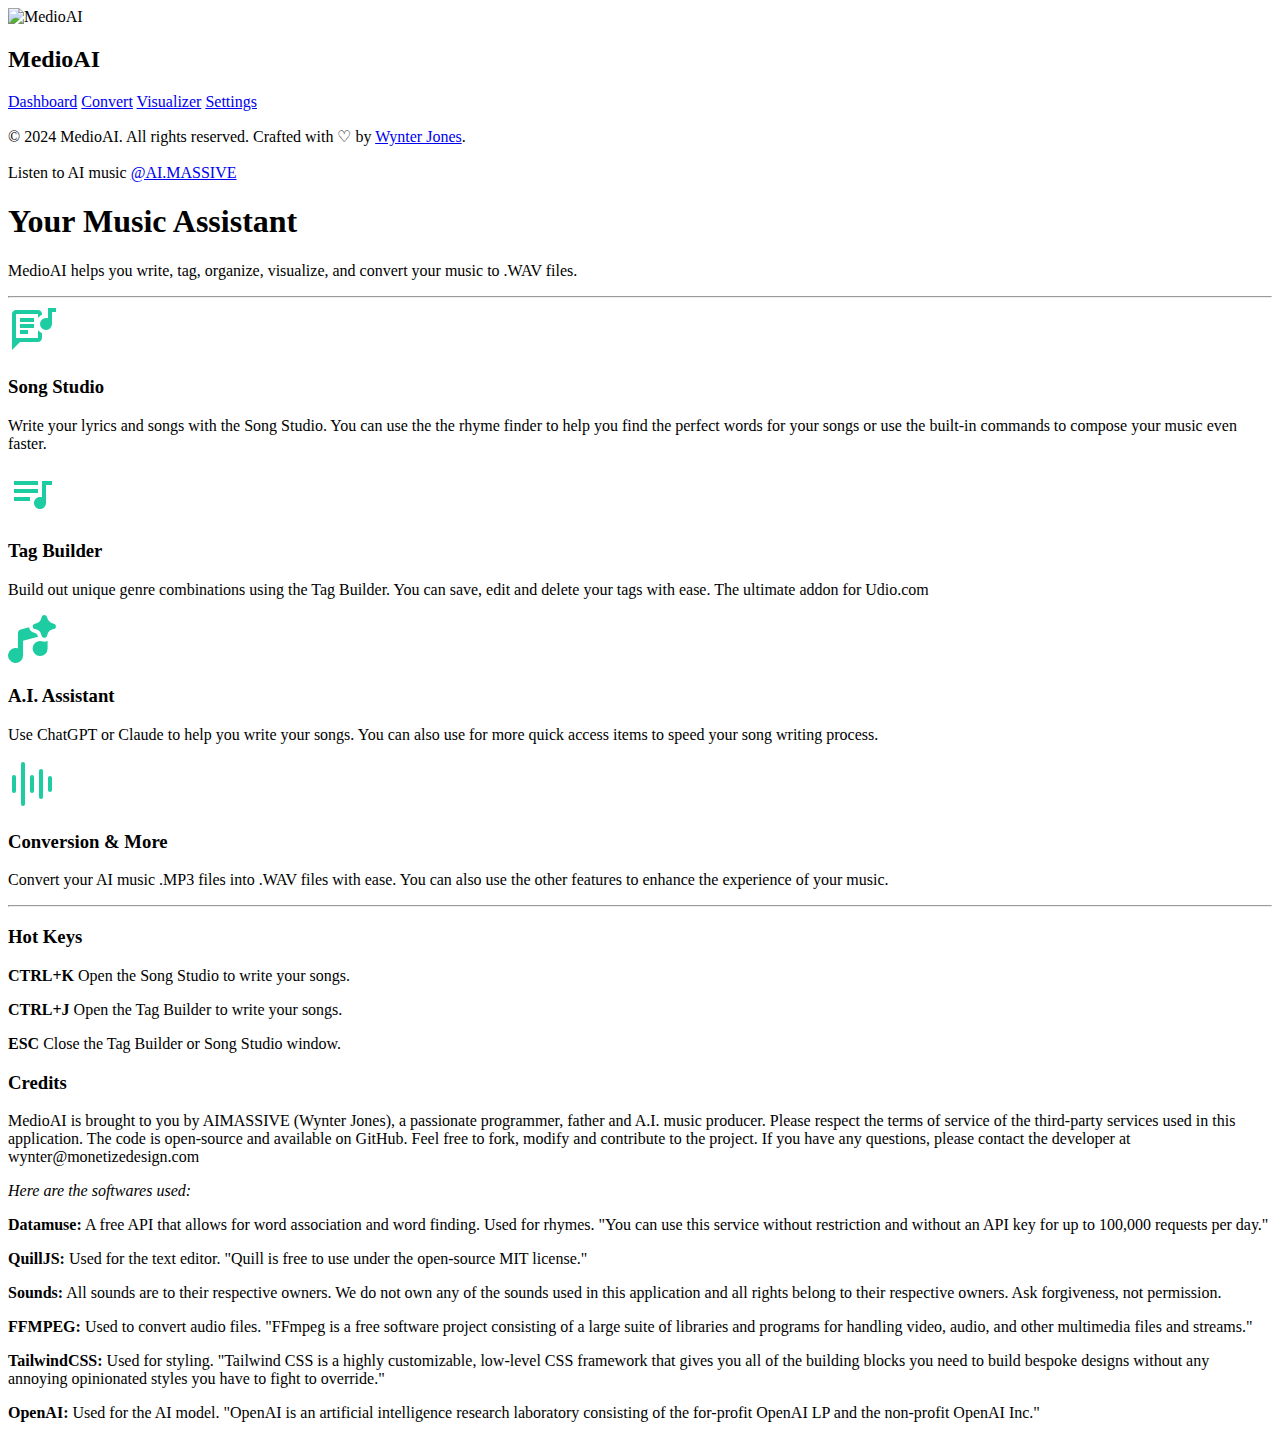
==== app/index.html @ 15768286 "Refactor UI code for MedioAI integration" ====
<!-- 
  © MedioAI.com - Wynter Jones (@AI.MASSIVE)
 
  This program is free software: you can redistribute it and/or modify
  it under the terms of the GNU General Public License as published by
  the Free Software Foundation, either version 3 of the License, or
  (at your option) any later version.
-->

<!DOCTYPE html>
<html lang="en">
  <head>
    <meta charset="UTF-8" />
    <meta name="viewport" content="width=device-width, initial-scale=1.0" />
    <title>MedioAI: Your Music Assistant</title>
    <link rel="stylesheet" href="/app/css/style.css" />
  </head>
  <body class="flex text-white">
    <div id="sidebar" class="w-1/6 h-screen relative">
      <div id="logo">
        <img src="/app/images/icon.png" alt="MedioAI" />
        <h2>Medio<strong>AI</strong></h2>
      </div>
      <div id="nav">
        <a class="active" href="/app/index.html">Dashboard</a>
        <a href="/app/convert.html">Convert</a>
        <a href="/app/visualizer.html">Visualizer</a>
        <a href="/app/settings.html">Settings</a>
      </div>
      <div id="copyright">
        <p>
          &copy; 2024 MedioAI. All rights reserved. Crafted with ♡ by
          <a href="https://medioai.com" class="link" target="_blank">Wynter Jones</a>. <br /><br />
          Listen to AI music
          <a href="http://www.youtube.com/@AI.MASSIVE" class="link" target="_blank"> @AI.MASSIVE </a>
        </p>
      </div>
    </div>
    <div id="app" class="w-5/6 h-screen p-12 overflow-x-hidden">
      <h1 class="text-3xl font-bold mb-1">Your Music Assistant</h1>
      <p class="text-lg font-light text-gray-500">
        MedioAI helps you write, tag, organize, visualize, and convert your music to .WAV files.
      </p>

      <hr class="my-8 border-gray-600" />

      <div class="grid grid-cols-4 gap-4">
        <div>
          <svg
            style="color: #1dcca0"
            xmlns="http://www.w3.org/2000/svg"
            width="3em"
            height="3em"
            viewBox="0 0 24 24"
          >
            <path
              fill="currentColor"
              d="M4 16V4zm-2 6V4q0-.825.588-1.412T4 2h11q.825 0 1.413.588T17 4v.425q-.6.275-1.1.675T15 6V4H4v12h11v-4q.4.5.9.9t1.1.675V16q0 .825-.587 1.413T15 18H6zm4-8h4v-2H6zm13-2q-1.25 0-2.125-.875T16 9t.875-2.125T19 6q.275 0 .525.05t.475.125V1h4v2h-2v6q0 1.25-.875 2.125T19 12M6 11h7V9H6zm0-3h7V6H6z"
            />
          </svg>
          <h3 class="text-3xl font-bold mt-3 mb-2">Song Studio</h3>
          <p class="text-gray-500">
            Write your lyrics and songs with the Song Studio. You can use the the rhyme finder to help you
            find the perfect words for your songs or use the built-in commands to compose your music even
            faster.
          </p>
        </div>
        <div>
          <svg
            style="color: #1dcca0"
            xmlns="http://www.w3.org/2000/svg"
            width="3em"
            height="3em"
            viewBox="0 0 24 24"
          >
            <circle cx="16" cy="17" r="1" fill="currentColor" opacity="0.3" />
            <path
              fill="currentColor"
              d="M3 10h12v2H3zm0 4h8v2H3zm0-8h12v2H3zm14 8.18c-.31-.11-.65-.18-1-.18c-1.66 0-3 1.34-3 3s1.34 3 3 3s3-1.34 3-3V8h3V6h-5z"
            />
          </svg>
          <h3 class="text-3xl font-bold mt-3 mb-2">Tag Builder</h3>
          <p class="text-gray-500">
            Build out unique genre combinations using the Tag Builder. You can save, edit and delete your tags
            with ease. The ultimate addon for Udio.com
          </p>
        </div>
        <div>
          <svg
            style="color: #1dcca0"
            xmlns="http://www.w3.org/2000/svg"
            width="3em"
            height="3em"
            viewBox="0 0 14 14"
          >
            <path
              fill="currentColor"
              fill-rule="evenodd"
              d="M9.812.633c.183-.836 1.374-.841 1.565-.006l.009.04l.018.077c.22.935.976 1.649 1.923 1.814c.872.151.872 1.404 0 1.556A2.398 2.398 0 0 0 11.4 5.943l-.023.102c-.19.835-1.382.83-1.565-.007l-.02-.088a2.383 2.383 0 0 0-1.918-1.838c-.871-.151-.871-1.401 0-1.553A2.383 2.383 0 0 0 9.79.731l.014-.065l.007-.033ZM3.74 4.24l2.406-.668c.088.75.602 1.45 1.541 1.614c.518.09.93.484 1.043.998l.019.088l.013.057L4.395 7.54v4.268a2.188 2.188 0 1 1-1.5-2.078V5.34a1.147 1.147 0 0 1 .845-1.1m7.807 3.273a1.977 1.977 0 0 1-1.637.123a2.192 2.192 0 0 0-2.739 2.118a2.188 2.188 0 0 0 4.376.056V7.512Z"
              clip-rule="evenodd"
            />
          </svg>
          <h3 class="text-3xl font-bold mt-3 mb-2">A.I. Assistant</h3>
          <p class="text-gray-500">
            Use ChatGPT or Claude to help you write your songs. You can also use for more quick access items
            to speed your song writing process.
          </p>
        </div>
        <div>
          <svg
            style="color: #1dcca0"
            xmlns="http://www.w3.org/2000/svg"
            width="3em"
            height="3em"
            viewBox="0 0 48 48"
          >
            <path
              fill="none"
              stroke="currentColor"
              stroke-linecap="round"
              stroke-width="4"
              d="M24 17v14m9-20v26M6 17v14m36-13v12M15 4v40"
            />
          </svg>
          <h3 class="text-3xl font-bold mt-3 mb-2">Conversion & More</h3>
          <p class="text-gray-500">
            Convert your AI music .MP3 files into .WAV files with ease. You can also use the other features to
            enhance the experience of your music.
          </p>
        </div>
      </div>

      <hr class="my-8 border-gray-600" />

      <div class="credits">
        <h3 class="mb-4 font-bold text-white">Hot Keys</h3>
        <p><strong>CTRL+K</strong> Open the Song Studio to write your songs.</p>
        <p><strong>CTRL+J</strong> Open the Tag Builder to write your songs.</p>
        <p><strong>ESC</strong> Close the Tag Builder or Song Studio window.</p>
      </div>

      <div class="credits mb-12">
        <h3 class="mb-4 font-bold text-white">Credits</h3>
        <p>
          MedioAI is brought to you by AIMASSIVE (Wynter Jones), a passionate programmer, father and A.I.
          music producer. Please respect the terms of service of the third-party services used in this
          application. The code is open-source and available on GitHub. Feel free to fork, modify and
          contribute to the project. If you have any questions, please contact the developer at
          wynter@monetizedesign.com
        </p>
        <p><em>Here are the softwares used:</em></p>
        <p>
          <strong>Datamuse:</strong> A free API that allows for word association and word finding. Used for
          rhymes. "You can use this service without restriction and without an API key for up to 100,000
          requests per day."
        </p>
        <p>
          <strong>QuillJS:</strong> Used for the text editor. "Quill is free to use under the open-source MIT
          license."
        </p>
        <p>
          <strong>Sounds:</strong> All sounds are to their respective owners. We do not own any of the sounds
          used in this application and all rights belong to their respective owners. Ask forgiveness, not
          permission.
        </p>
        <p>
          <strong>FFMPEG:</strong> Used to convert audio files. "FFmpeg is a free software project consisting
          of a large suite of libraries and programs for handling video, audio, and other multimedia files and
          streams."
        </p>
        <p>
          <strong>TailwindCSS:</strong> Used for styling. "Tailwind CSS is a highly customizable, low-level
          CSS framework that gives you all of the building blocks you need to build bespoke designs without
          any annoying opinionated styles you have to fight to override."
        </p>
        <p>
          <strong>OpenAI:</strong> Used for the AI model. "OpenAI is an artificial intelligence research
          laboratory consisting of the for-profit OpenAI LP and the non-profit OpenAI Inc."
        </p>
      </div>
    </div>
    <script src="../lib/tailwind.js"></script>
  </body>
</html>
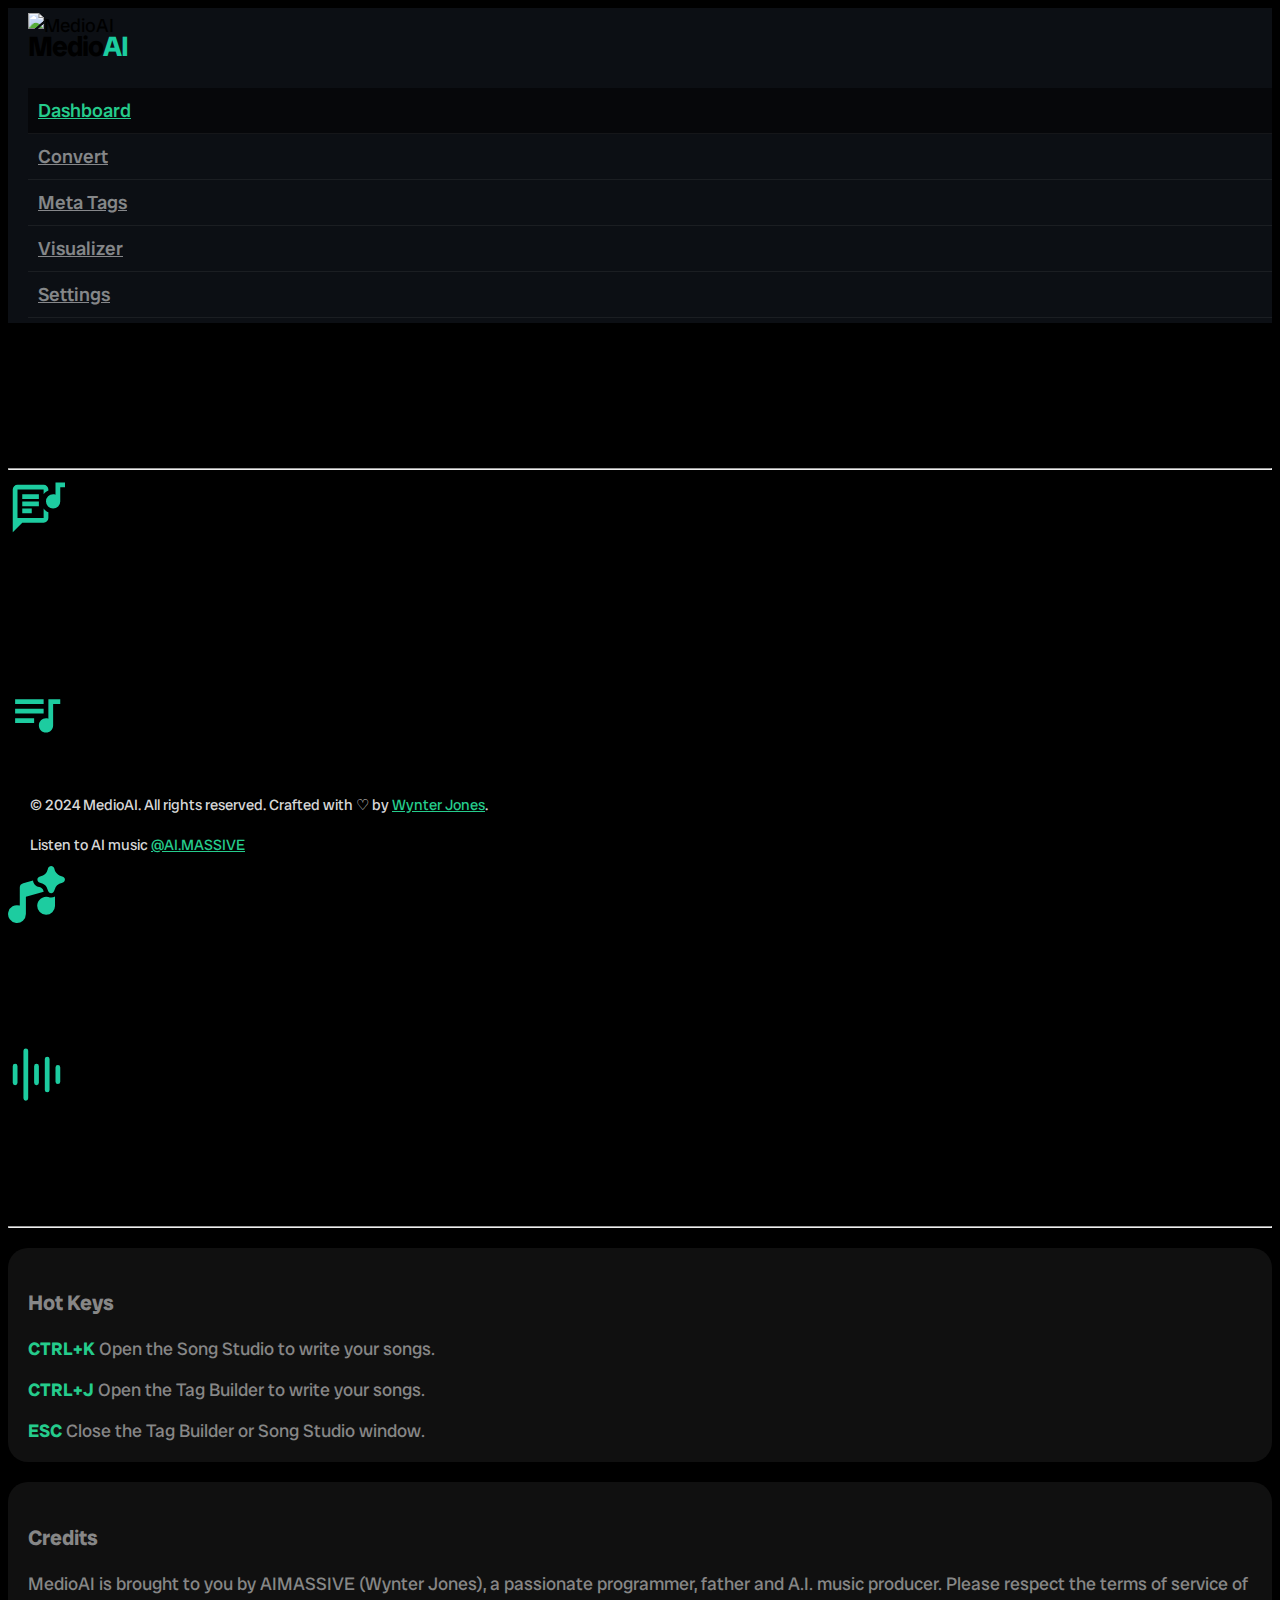
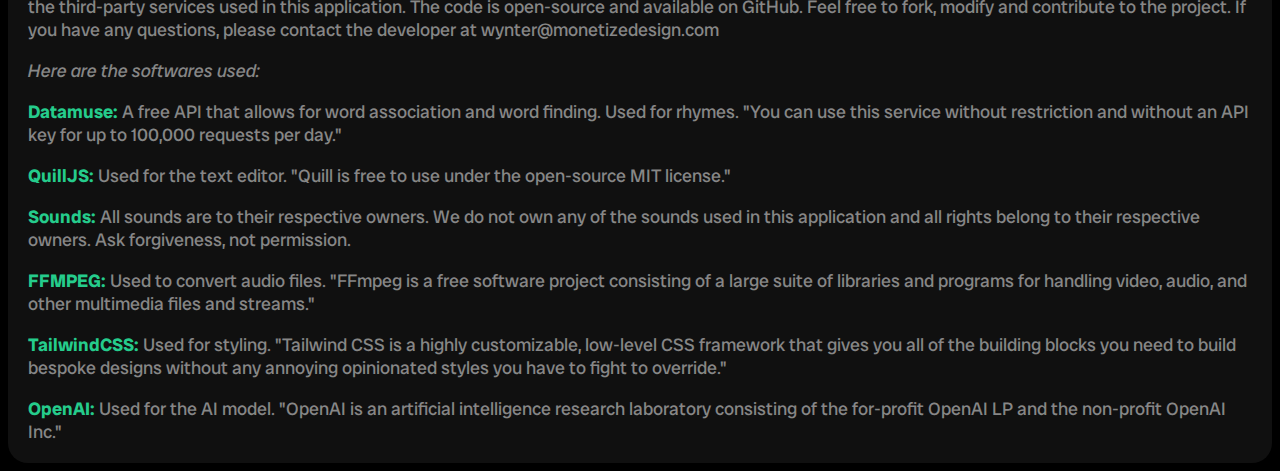
==== commit ec2bd219: "chore: Add "Meta Tags" link to navigation in convert.html, index.html, settings.html, and visualizer" ====
--- a/app/index.html
+++ b/app/index.html
@@ -24,6 +24,7 @@
       <div id="nav">
         <a class="active" href="/app/index.html">Dashboard</a>
         <a href="/app/convert.html">Convert</a>
+        <a href="/app/metatags.html">Meta Tags</a>
         <a href="/app/visualizer.html">Visualizer</a>
         <a href="/app/settings.html">Settings</a>
       </div>
--- a/app/css/style.css
+++ b/app/css/style.css
@@ -0,0 +1,229 @@
+/*
+ * © MedioAI.com - Wynter Jones (@AI.MASSIVE)
+ *
+ * This program is free software: you can redistribute it and/or modify
+ * it under the terms of the GNU General Public License as published by
+ * the Free Software Foundation, either version 3 of the License, or
+ * (at your option) any later version.
+
+ */
+
+@import url('https://fonts.googleapis.com/css2?family=Radio+Canada+Big:ital,wght@0,400..700;1,400..700&display=swap');
+
+body {
+  background: #000;
+  font-family: 'Radio Canada Big', sans-serif;
+  font-size: 19px;
+}
+
+* {
+  -webkit-font-smoothing: antialiased;
+
+  font-family: 'Radio Canada Big', sans-serif;
+}
+
+.border-light {
+  border-color: #ffffff3d;
+}
+#sidebar {
+  background: #0c0f14;
+  padding: 5px 20px;
+}
+
+#logo img {
+  width: 90px;
+}
+
+#logo h2 {
+  font-size: 28px;
+  font-weight: bold;
+  letter-spacing: -1px;
+  margin-top: -10px;
+}
+
+#logo h2 strong {
+  color: #1ccca0;
+}
+
+.input-group {
+  margin-bottom: 20px;
+}
+
+#nav {
+  margin-top: 20px;
+}
+
+#nav a {
+  display: block;
+  width: 100%;
+  padding: 10px;
+  color: #ffffff80;
+  font-weight: 500;
+  border-bottom: 1px solid #ffffff10;
+}
+
+#nav a.active {
+  color: #25cc8c;
+  background: #0000007c;
+}
+#nav a:hover {
+  color: #c8ded5;
+  background: #000000d5;
+}
+
+.input-group label {
+  color: #ffffff80;
+  font-weight: 500;
+  margin-bottom: 5px;
+  display: flex;
+  justify-content: space-between;
+}
+
+.input-group input,
+.input-group textarea,
+.input-group select {
+  width: 100%;
+  padding: 10px;
+  color: #fff;
+  border: 1px solid #555;
+  border-radius: 4px;
+  background: #333;
+}
+
+.input-group textarea {
+  height: 300px;
+}
+.btn {
+  padding: 10px 18px;
+  background: #333;
+  color: #fff;
+  border: none;
+  cursor: pointer;
+  border-radius: 8px;
+}
+
+.btn:hover {
+  background: #444;
+}
+
+.btn.primary {
+  background: #25cc8c;
+}
+
+.btn.disabled {
+  background: #403846;
+}
+
+.credits {
+  color: #ffffff80;
+  font-size: 18px;
+  margin-top: 20px;
+  padding: 20px;
+  border-radius: 20px;
+  background: #101010;
+}
+
+.credits p {
+  margin-bottom: 10px;
+}
+.credits p:last-child {
+  margin-bottom: 0;
+}
+
+.credits p strong {
+  color: #25cc8c;
+}
+
+.link {
+  text-decoration: underline;
+  color: #25cc8c;
+}
+
+#copyright {
+  position: absolute;
+  bottom: 0;
+  width: 100%;
+  left: 0;
+  padding: 30px;
+  font-size: 15px;
+  color: #ffffffdb;
+}
+
+.slidecontainer {
+  width: 100%;
+}
+
+.slider {
+  -webkit-appearance: none;
+  appearance: none;
+  width: 100%;
+  height: 15px;
+  background: #d3d3d3;
+  outline: none;
+  opacity: 0.7;
+  -webkit-transition: 0.2s;
+  transition: opacity 0.2s;
+}
+
+.slider:hover {
+  opacity: 1;
+}
+.slider::-webkit-slider-thumb {
+  -webkit-appearance: none;
+  appearance: none;
+  width: 35px;
+  height: 35px;
+  border-radius: 100%;
+  background: #25cc8c;
+  cursor: pointer;
+}
+
+#waveform {
+  width: 100%;
+  height: 120px;
+  background: #000;
+  margin-top: 20px;
+  border: 1px solid #333;
+  border-radius: 5px;
+  display: flex;
+  align-items: center;
+  justify-content: center;
+}
+#waveformpreview {
+  font-size: 15px;
+  color: #ffffff5a;
+  font-style: italic;
+  letter-spacing: 1px;
+}
+#upload {
+  padding: 120px;
+  border: 2px dashed #333;
+  border-radius: 10px;
+  text-align: center;
+  cursor: pointer;
+}
+#upload:hover {
+  background: #323232;
+  border-color: #656565;
+}
+#visualizer {
+  margin-top: -15px;
+}
+#audio {
+  width: 100%;
+  margin-top: 30px;
+}
+#visualizeEditor {
+  width: 100%;
+  box-shadow: 0 0 10px #0000005c;
+}
+#editorWrapper {
+  max-width: 760px;
+  margin: 0 auto;
+}
+#editorCanvas {
+  background: url('../images/dots.webp') repeat;
+}
+.clr-field {
+  width: 100%;
+}
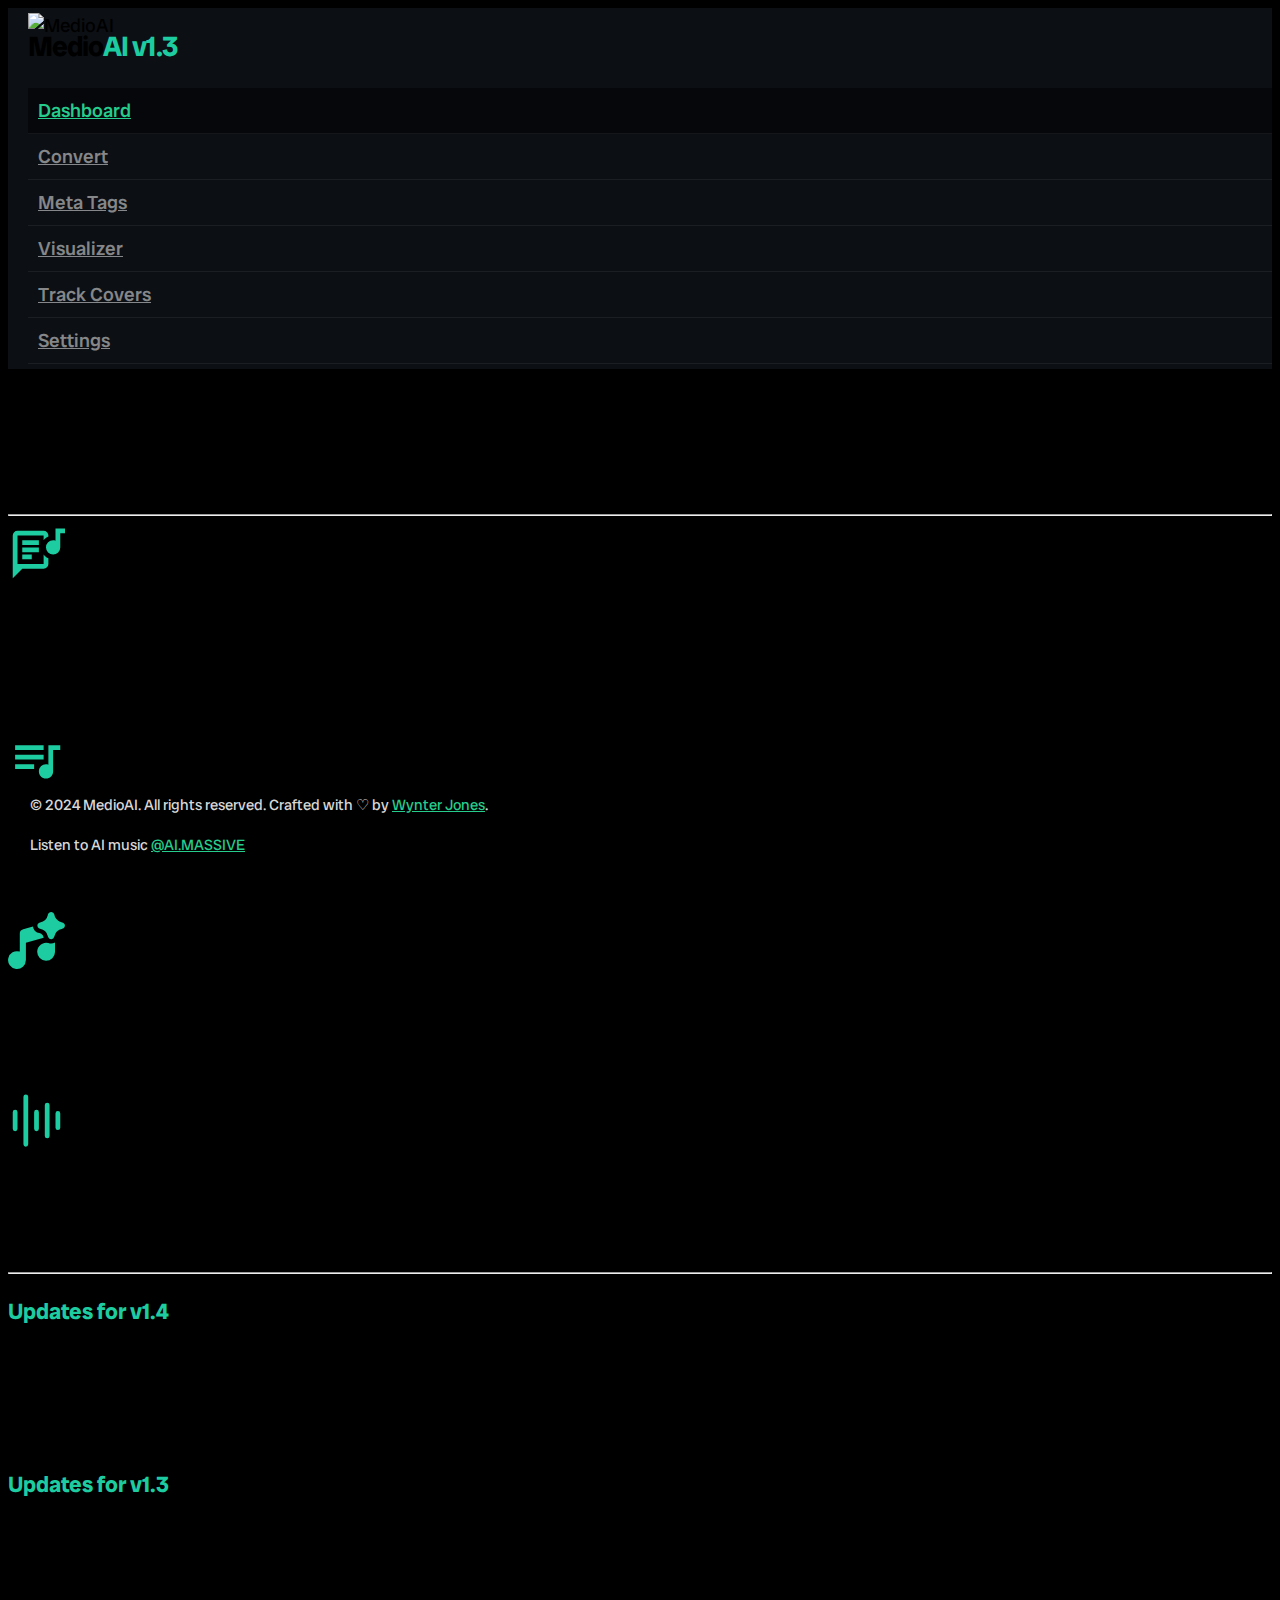
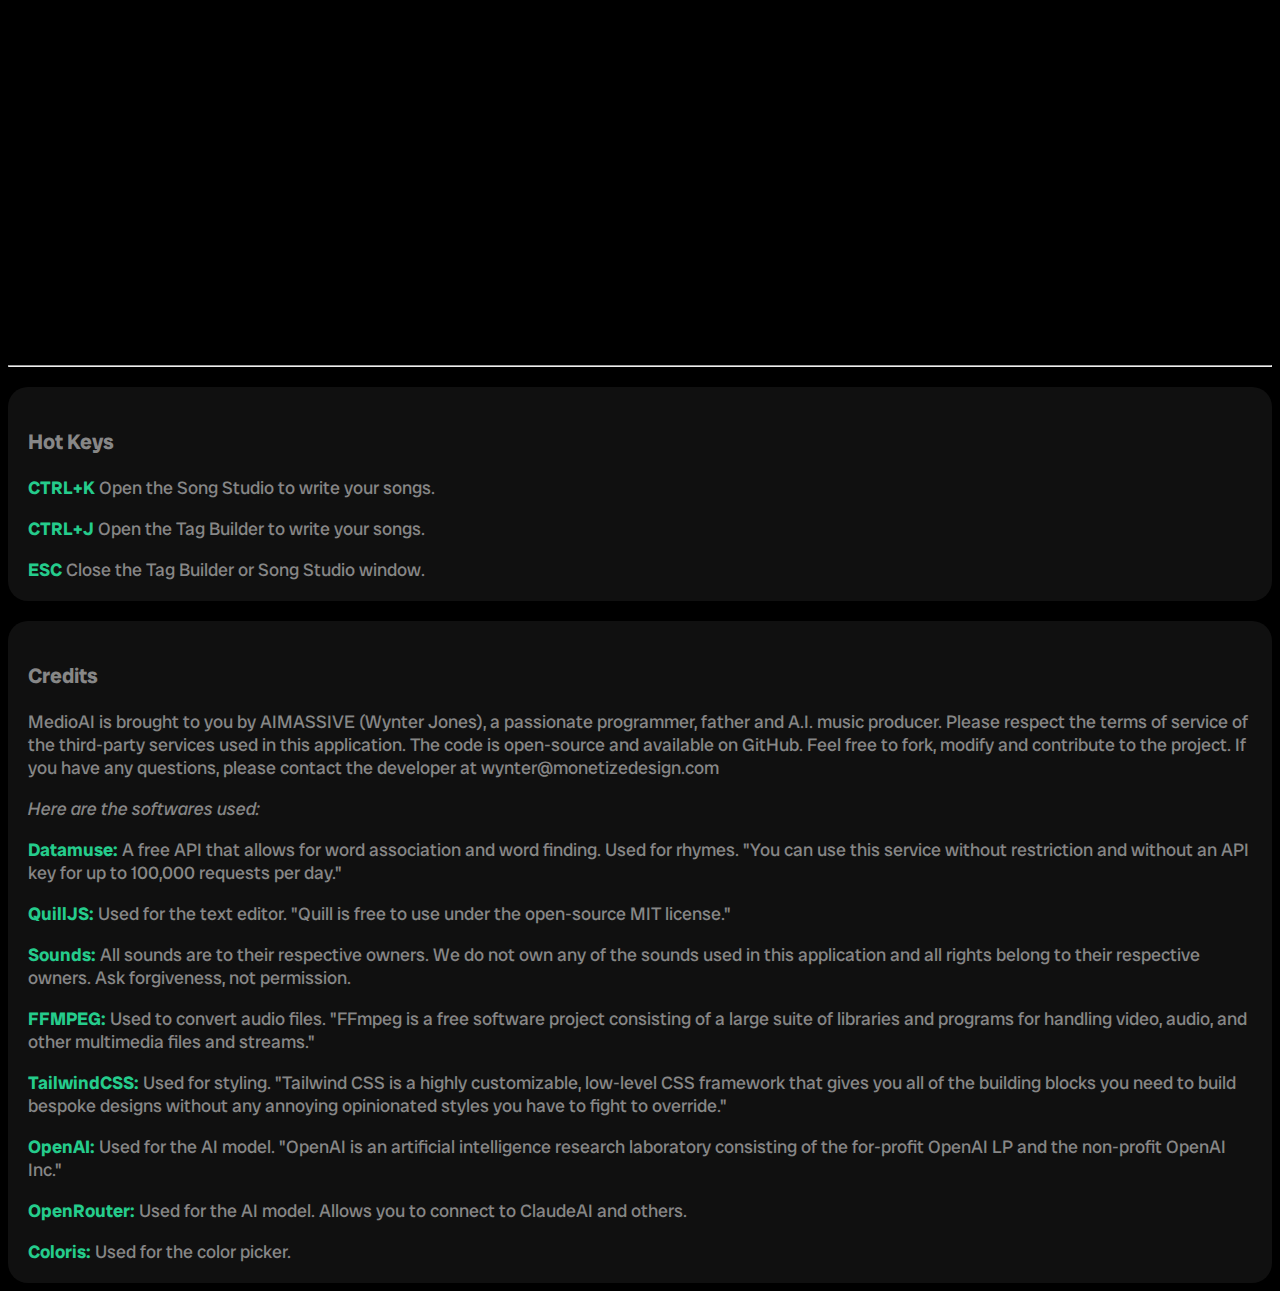
==== commit 5896c161: "feat: Remove "Manual Mode + Keep Settings" and update dependencies" ====
--- a/app/index.html
+++ b/app/index.html
@@ -19,13 +19,14 @@
     <div id="sidebar" class="w-1/6 h-screen relative">
       <div id="logo">
         <img src="/app/images/icon.png" alt="MedioAI" />
-        <h2>Medio<strong>AI</strong></h2>
+        <h2>Medio<strong>AI</strong> <span class="text-sm ml-1" style="color: #1dcca0">v1.3</span></h2>
       </div>
       <div id="nav">
         <a class="active" href="/app/index.html">Dashboard</a>
         <a href="/app/convert.html">Convert</a>
         <a href="/app/metatags.html">Meta Tags</a>
         <a href="/app/visualizer.html">Visualizer</a>
+        <a href="/app/covers.html">Track Covers</a>
         <a href="/app/settings.html">Settings</a>
       </div>
       <div id="copyright">
@@ -133,6 +134,37 @@
 
       <hr class="my-8 border-gray-600" />
 
+      <h3 class="font-bold mb-2 text-2xl" style="color: #1dcca0">Updates for v1.4</h3>
+      <ul class="ml-20 mt-4 space-y-2 list-decimal">
+        <li>Removed "Manual Mode + Keep Settings" as Udio has updated.</li>
+        <li>Fix: Track credit counter.</li>
+        <li>Fix: Save cover button duplicating</li>
+        <li>Fix: Track cover not downloading.</li>
+      </ul>
+
+      <h3 class="font-bold mb-2 text-2xl" style="color: #1dcca0">Updates for v1.3</h3>
+      <ul class="ml-20 mt-4 space-y-2 list-decimal">
+        <li>Changed 2 sidebar links to just 1 as "MedioAI".</li>
+        <li>Fix position of playlist in sidebar.</li>
+        <li>Added playlist expand button w/ popup.</li>
+        <li>Added MP3 Metadata Editor.</li>
+        <li>Added 4,000+ new tags to the database.</li>
+        <li>Challenge me button with 500+ songwriting prompts.</li>
+        <li>Keep Seed & Quality settings (toggle on/off)</li>
+        <li>Seedbank manager (save, edit, select, random, delete)</li>
+        <li>Preview sound in audio settings.</li>
+        <li>Display waveform after .WAV conversion</li>
+        <li>Manual Mode as default on (toggle on/off)</li>
+        <li>Save track covers to library.</li>
+        <li>Lyric edit "Insert Attribution" button.</li>
+        <li>Syllable Counter (for highlighted text)</li>
+        <li>OpenRouter API</li>
+        <li>Advanced: System prompts & edit tag library</li>
+        <li>Added "dynaudnorm" FFMPEG to Convert to WAV</li>
+      </ul>
+
+      <hr class="my-8 border-gray-600" />
+
       <div class="credits">
         <h3 class="mb-4 font-bold text-white">Hot Keys</h3>
         <p><strong>CTRL+K</strong> Open the Song Studio to write your songs.</p>
@@ -178,6 +210,10 @@
           <strong>OpenAI:</strong> Used for the AI model. "OpenAI is an artificial intelligence research
           laboratory consisting of the for-profit OpenAI LP and the non-profit OpenAI Inc."
         </p>
+        <p>
+          <strong>OpenRouter:</strong> Used for the AI model. Allows you to connect to ClaudeAI and others.
+        </p>
+        <p><strong>Coloris:</strong> Used for the color picker.</p>
       </div>
     </div>
     <script src="../lib/tailwind.js"></script>
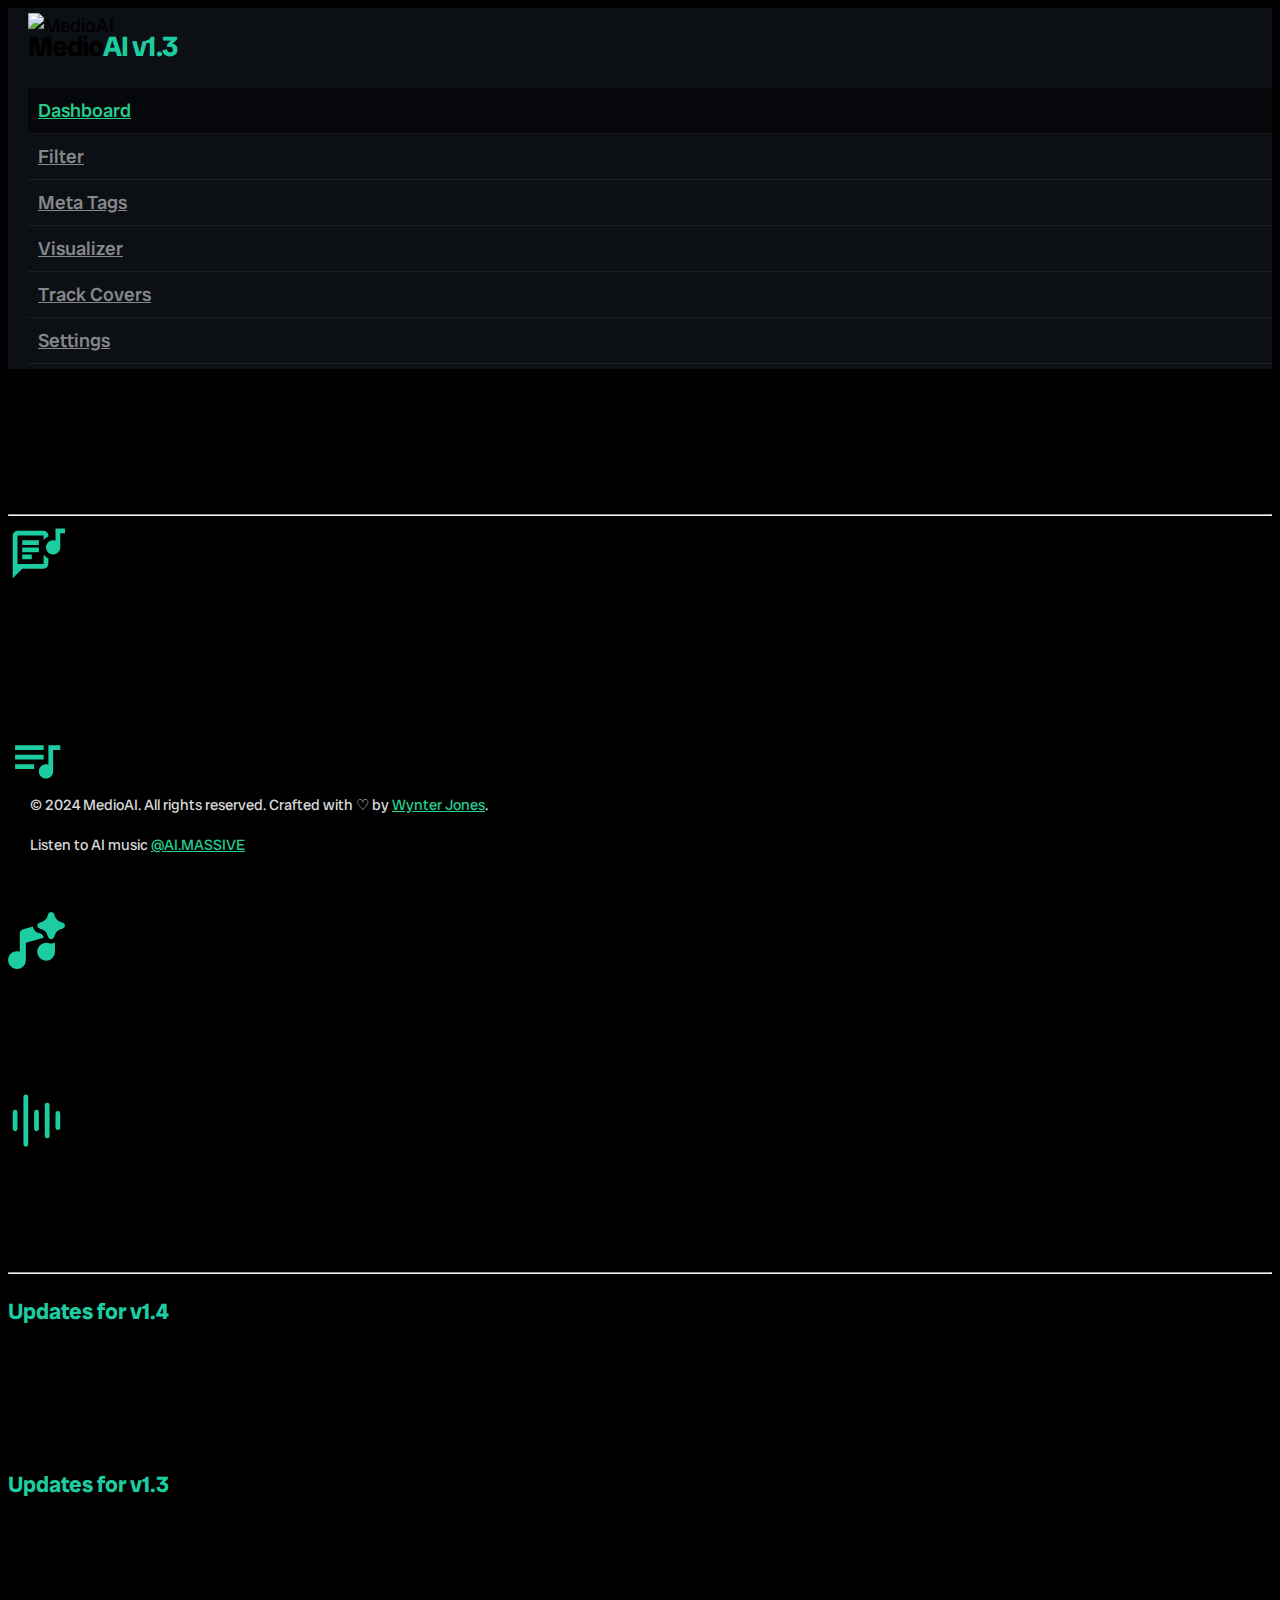
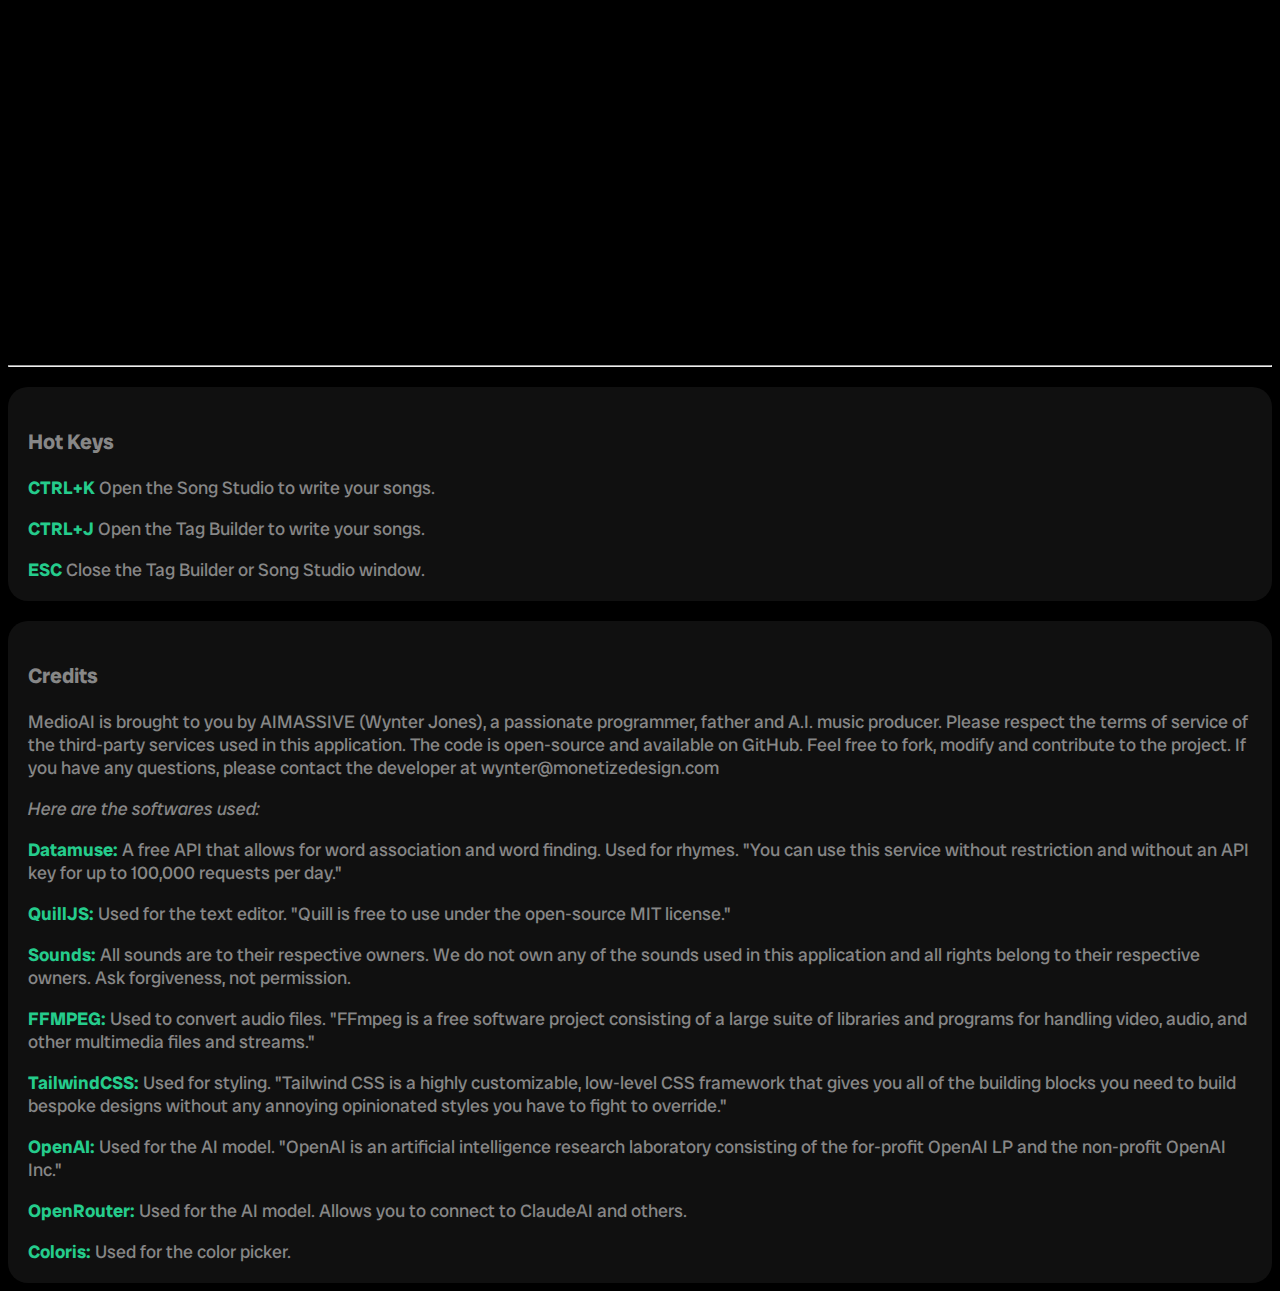
==== commit 6206ff94: "refactor: Update Medio Radio UI and loading overlay styles" ====
--- a/app/index.html
+++ b/app/index.html
@@ -23,7 +23,7 @@
       </div>
       <div id="nav">
         <a class="active" href="/app/index.html">Dashboard</a>
-        <a href="/app/convert.html">Convert</a>
+        <a href="/app/convert.html">Filter</a>
         <a href="/app/metatags.html">Meta Tags</a>
         <a href="/app/visualizer.html">Visualizer</a>
         <a href="/app/covers.html">Track Covers</a>
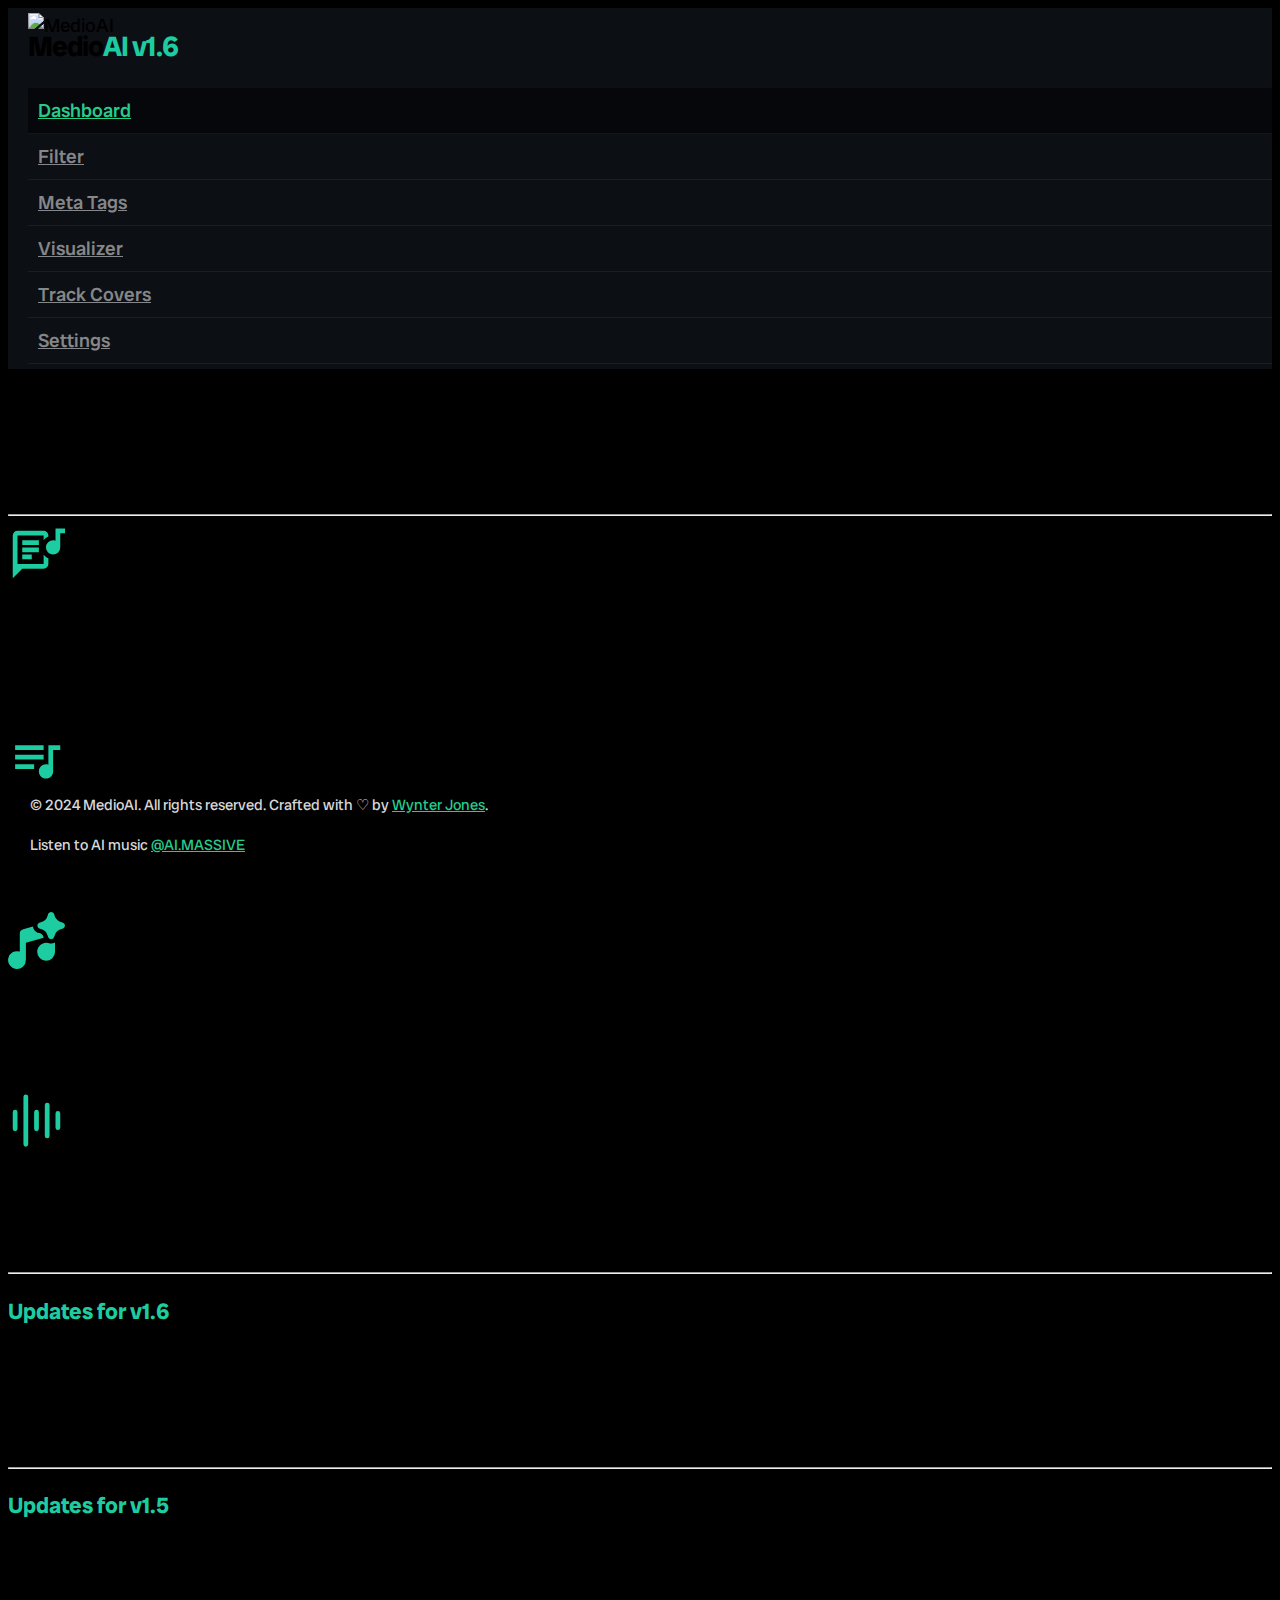
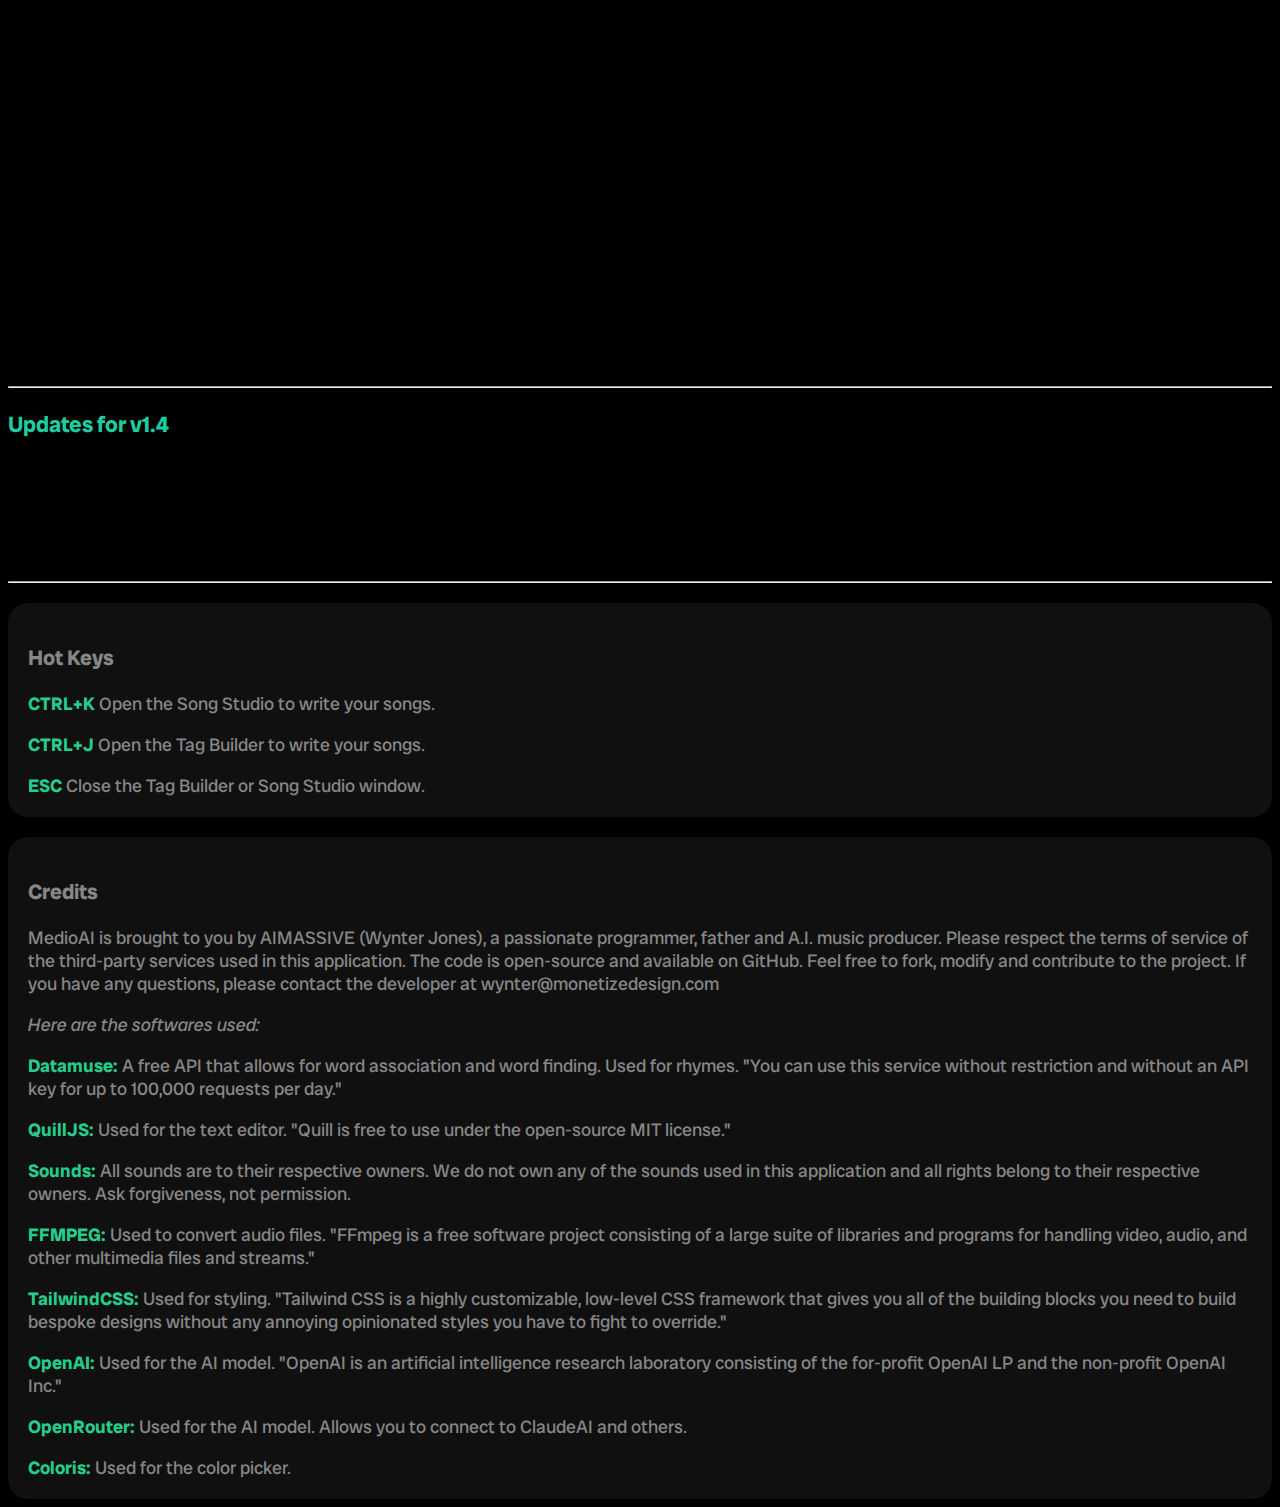
==== commit 107fdec5: "refactor: Update MedioAI version to v1.6" ====
--- a/app/index.html
+++ b/app/index.html
@@ -19,7 +19,7 @@
     <div id="sidebar" class="w-1/6 h-screen relative">
       <div id="logo">
         <img src="/app/images/icon.png" alt="MedioAI" />
-        <h2>Medio<strong>AI</strong> <span class="text-sm ml-1" style="color: #1dcca0">v1.3</span></h2>
+        <h2>Medio<strong>AI</strong> <span class="text-sm ml-1" style="color: #1dcca0">v1.6</span></h2>
       </div>
       <div id="nav">
         <a class="active" href="/app/index.html">Dashboard</a>
@@ -104,7 +104,7 @@
           </svg>
           <h3 class="text-3xl font-bold mt-3 mb-2">A.I. Assistant</h3>
           <p class="text-gray-500">
-            Use ChatGPT or Claude to help you write your songs. You can also use for more quick access items
+            Use ChatGPT or OpenRouter to help you write your songs. You can also use for more quick access items
             to speed your song writing process.
           </p>
         </div>
@@ -132,17 +132,20 @@
         </div>
       </div>
 
-      <hr class="my-8 border-gray-600" />
-
-      <h3 class="font-bold mb-2 text-2xl" style="color: #1dcca0">Updates for v1.4</h3>
+
+      <hr class="my-8 border-gray-600" />
+
+      <h3 class="font-bold mb-2 text-2xl" style="color: #1dcca0">Updates for v1.6</h3>
       <ul class="ml-20 mt-4 space-y-2 list-decimal">
-        <li>Removed "Manual Mode + Keep Settings" as Udio has updated.</li>
-        <li>Fix: Track credit counter.</li>
-        <li>Fix: Save cover button duplicating</li>
-        <li>Fix: Track cover not downloading.</li>
+        <li>Updated to new Udio UI.</li>
+        <li>Addition: Added ability to "use selected" lyrics to custom lyric box.</li>
+        <li>Fix: Searching for lyrics.</li>
+        <li>Fix: Browsing cover images (now paginated and faster).</li>
       </ul>
 
-      <h3 class="font-bold mb-2 text-2xl" style="color: #1dcca0">Updates for v1.3</h3>
+      <hr class="my-8 border-gray-600" />
+      
+      <h3 class="font-bold mb-2 text-2xl" style="color: #1dcca0">Updates for v1.5</h3>
       <ul class="ml-20 mt-4 space-y-2 list-decimal">
         <li>Changed 2 sidebar links to just 1 as "MedioAI".</li>
         <li>Fix position of playlist in sidebar.</li>
@@ -165,6 +168,16 @@
 
       <hr class="my-8 border-gray-600" />
 
+      <h3 class="font-bold mb-2 text-2xl" style="color: #1dcca0">Updates for v1.4</h3>
+      <ul class="ml-20 mt-4 space-y-2 list-decimal">
+        <li>Removed "Manual Mode + Keep Settings" as Udio has updated.</li>
+        <li>Fix: Track credit counter.</li>
+        <li>Fix: Save cover button duplicating</li>
+        <li>Fix: Track cover not downloading.</li>
+      </ul>
+
+      <hr class="my-8 border-gray-600" />
+
       <div class="credits">
         <h3 class="mb-4 font-bold text-white">Hot Keys</h3>
         <p><strong>CTRL+K</strong> Open the Song Studio to write your songs.</p>
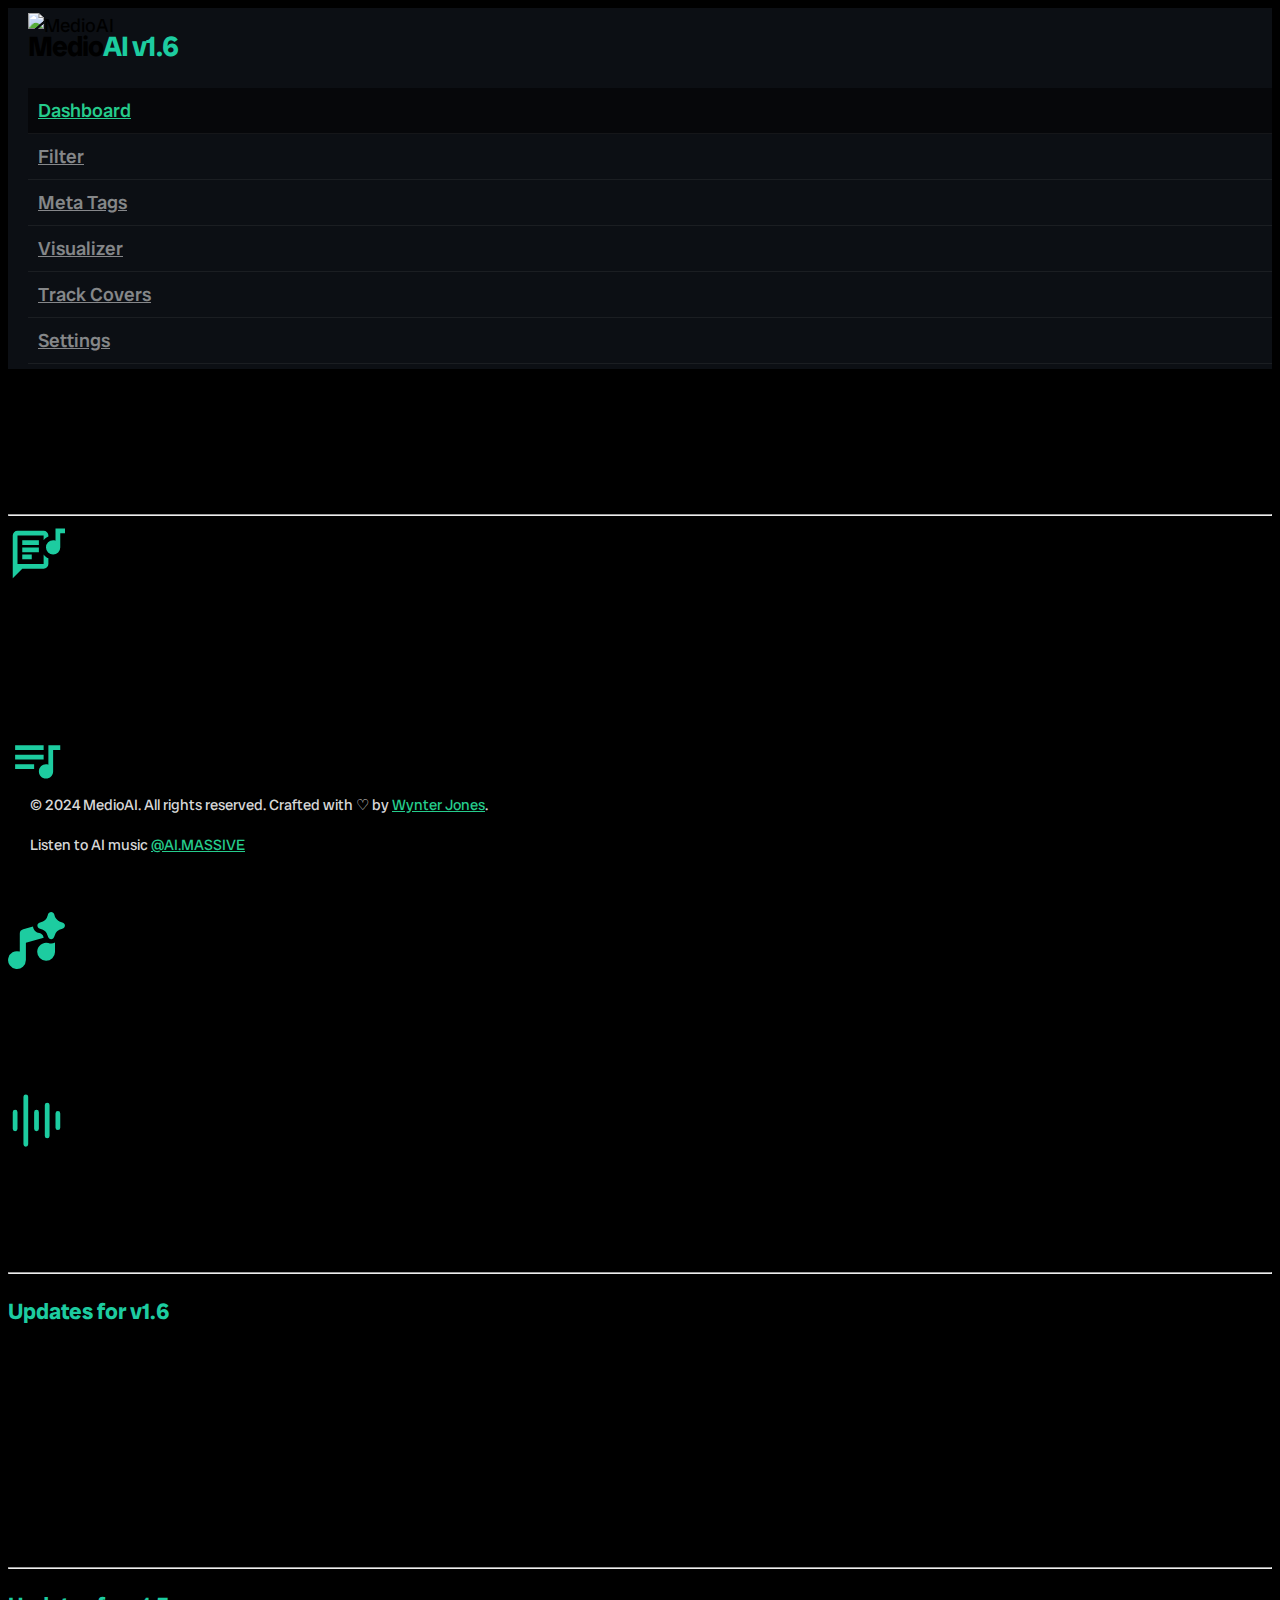
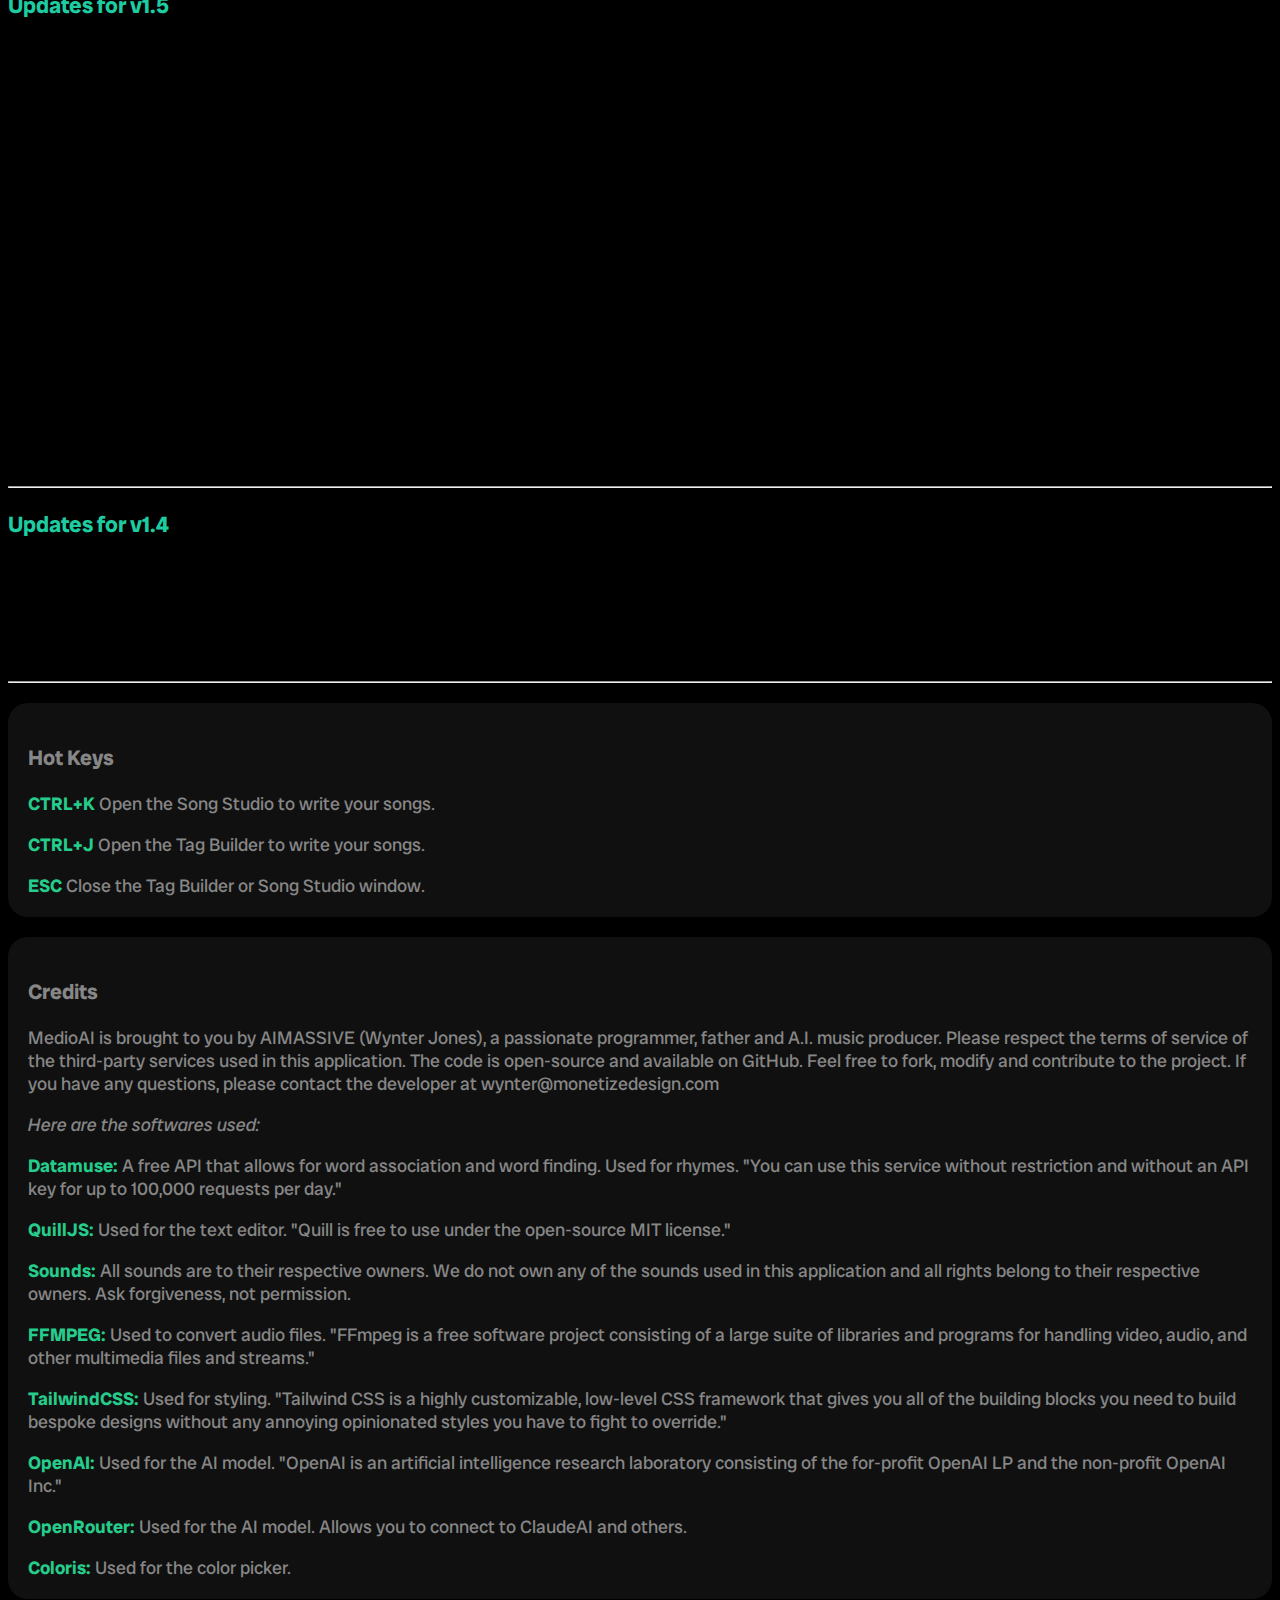
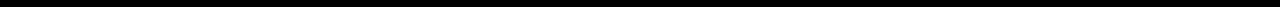
==== commit fbcfeddd: "refactor: Update MedioAI version to v1.6" ====
--- a/app/index.html
+++ b/app/index.html
@@ -138,8 +138,12 @@
       <h3 class="font-bold mb-2 text-2xl" style="color: #1dcca0">Updates for v1.6</h3>
       <ul class="ml-20 mt-4 space-y-2 list-decimal">
         <li>Updated to new Udio UI.</li>
+        <li>Changed position of link - it is back in sidebar</li>
+        <li>Changed the credit counter position onto the Track History page.</li>
+        <li>Addition: Added AI Description writer.</li>
         <li>Addition: Added ability to "use selected" lyrics to custom lyric box.</li>
         <li>Fix: Searching for lyrics.</li>
+        <li>Removed: Auto-saving track covers has been removed, you must manually save generated covers.</li>
         <li>Fix: Browsing cover images (now paginated and faster).</li>
       </ul>
 
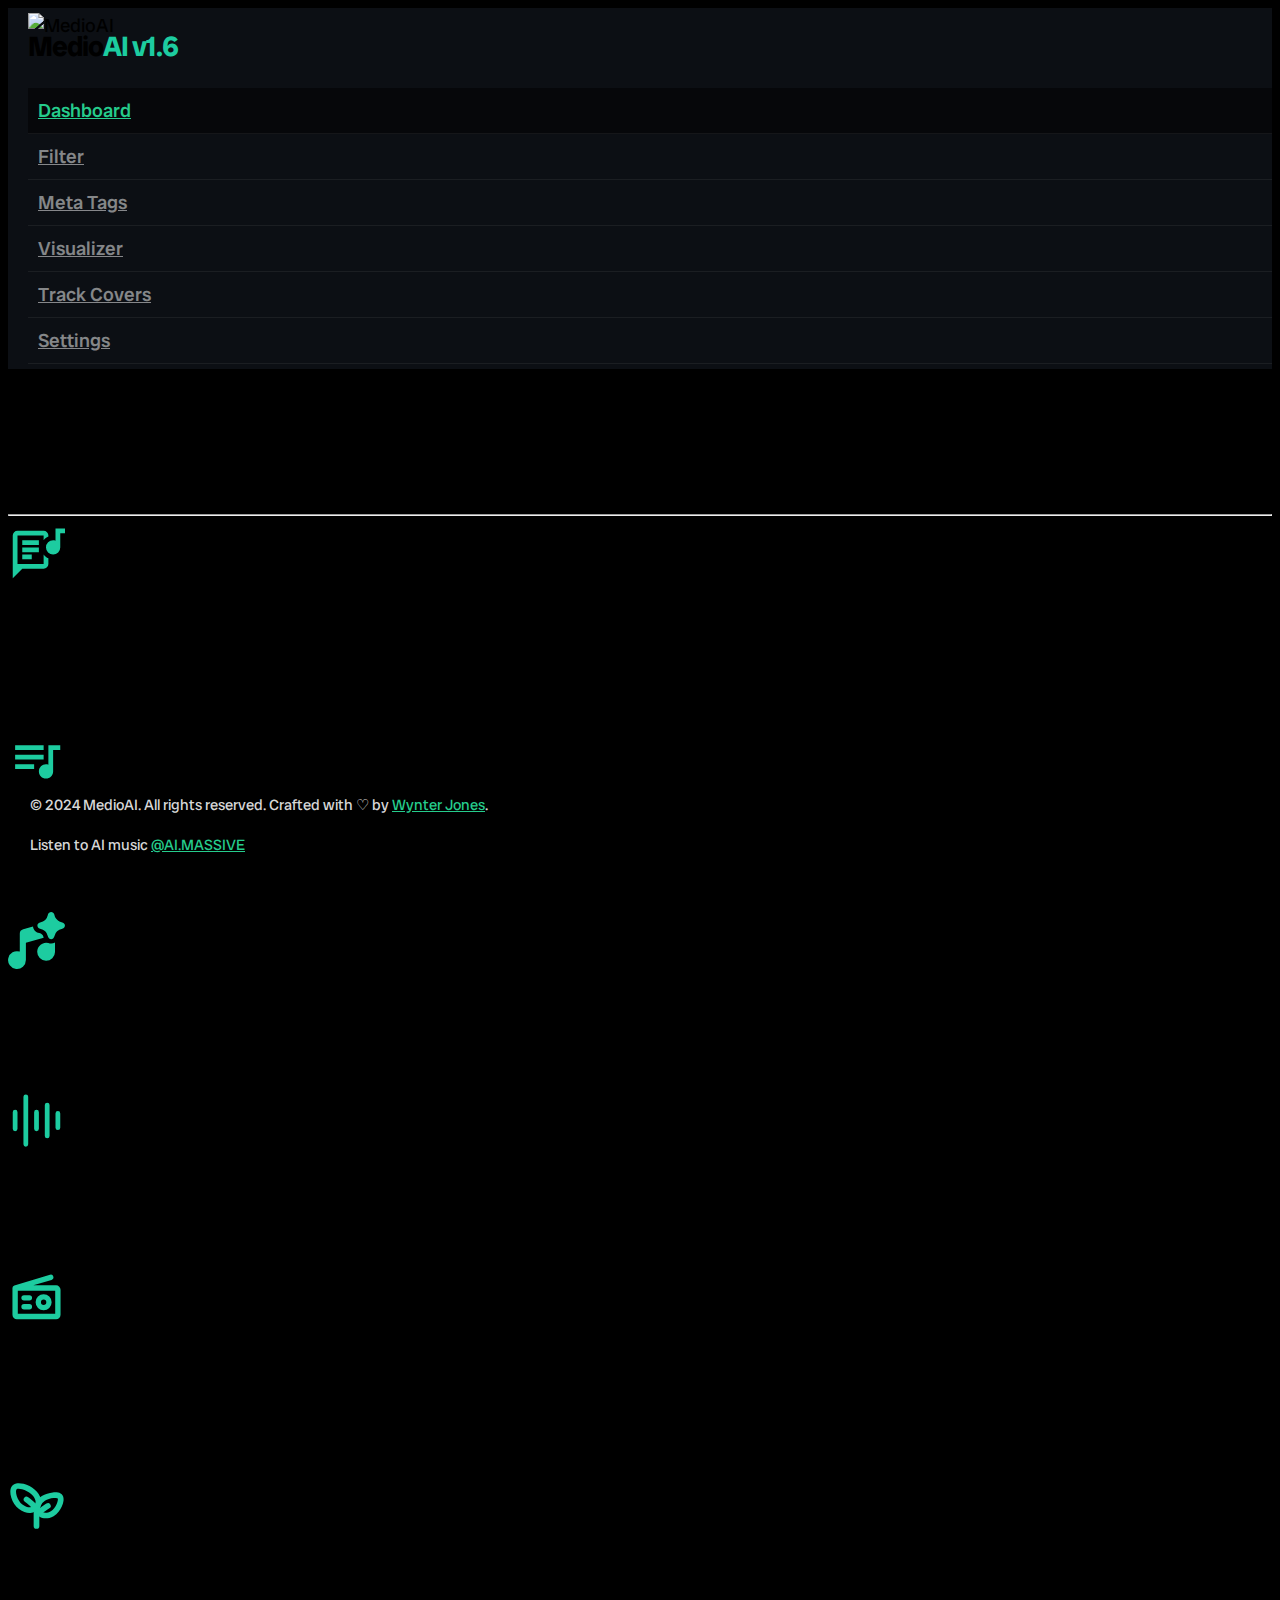
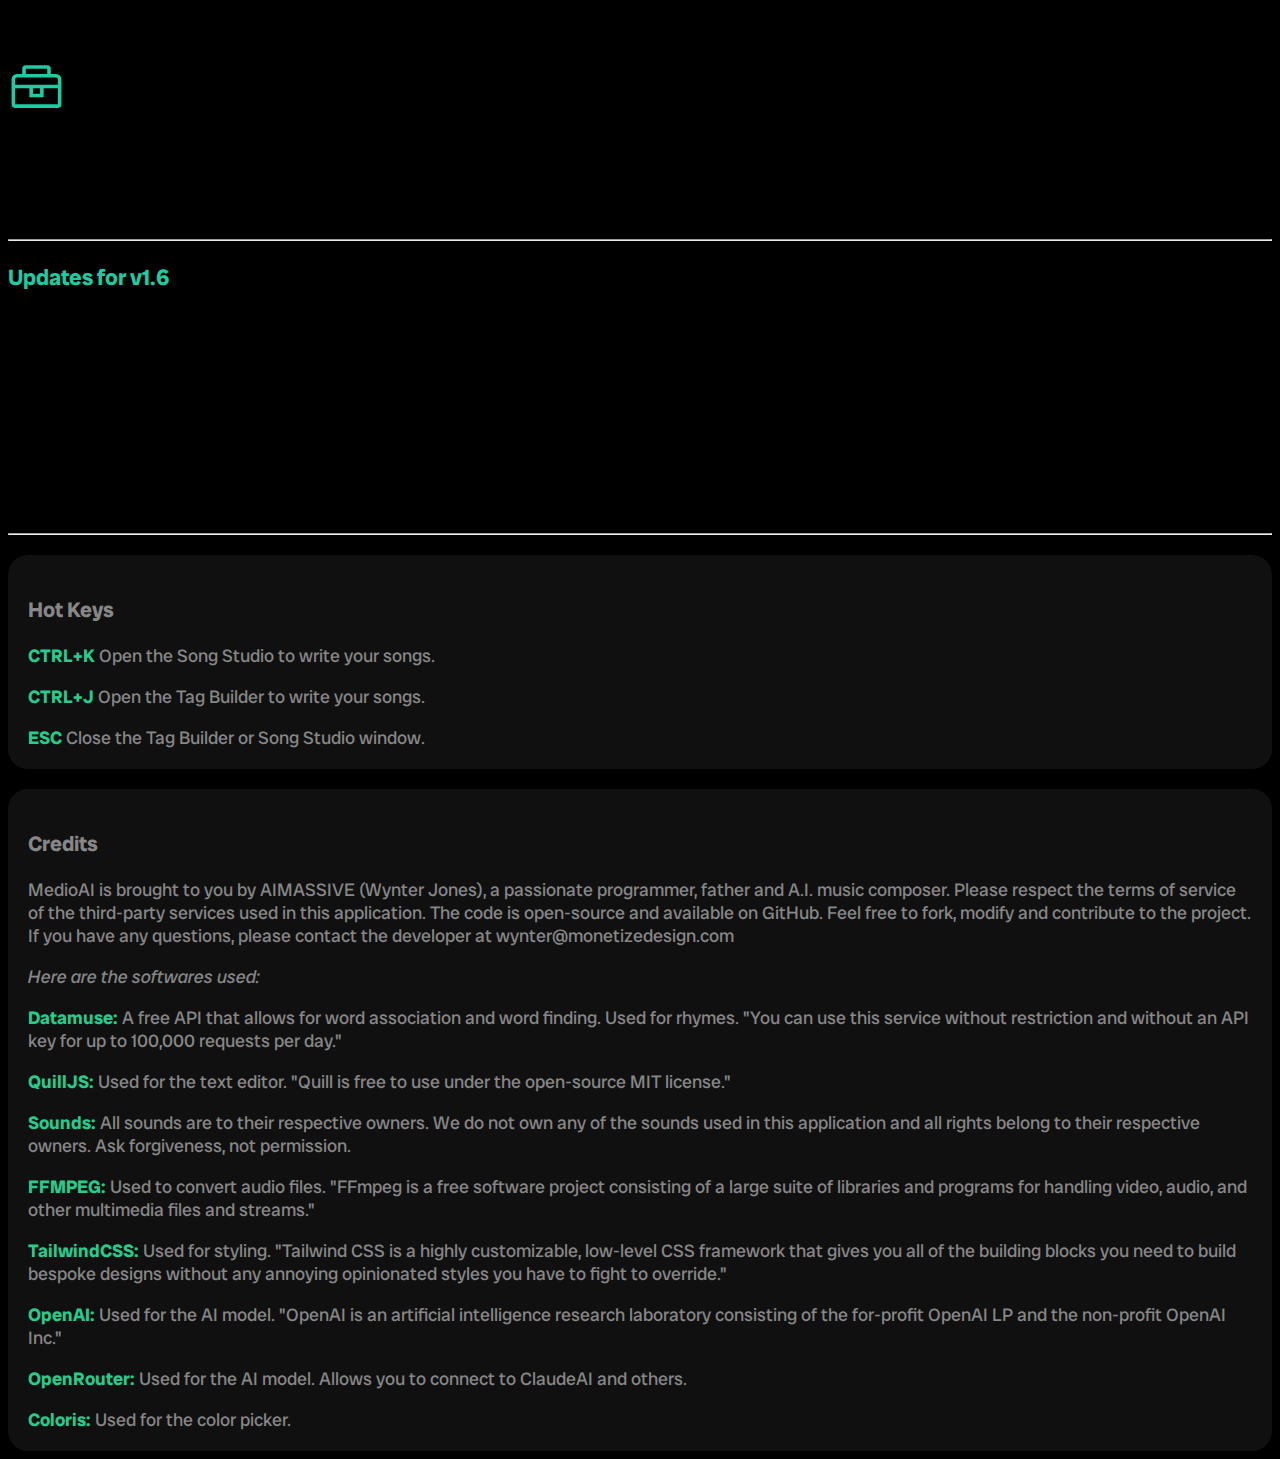
==== commit fda9a83b: "refactor: Update MedioAI version to v1.6" ====
--- a/app/index.html
+++ b/app/index.html
@@ -130,6 +130,27 @@
             enhance the experience of your music.
           </p>
         </div>
+        <div>
+          <svg style="color: #1dcca0" xmlns="http://www.w3.org/2000/svg" width="3em" height="3em" viewBox="0 0 256 256"><path fill="currentColor" d="M160 172a36 36 0 1 0-36-36a36 36 0 0 0 36 36m0-48a12 12 0 1 1-12 12a12 12 0 0 1 12-12m56-64H113.76l81.69-24.5a12 12 0 0 0-6.9-23l-160 48A12 12 0 0 0 20 72v120a20 20 0 0 0 20 20h176a20 20 0 0 0 20-20V80a20 20 0 0 0-20-20m-4 128H44V84h168ZM60 116a12 12 0 0 1 12-12h24a12 12 0 0 1 0 24H72a12 12 0 0 1-12-12m0 40a12 12 0 0 1 12-12h24a12 12 0 0 1 0 24H72a12 12 0 0 1-12-12"/></svg>
+          <h3 class="text-3xl font-bold mt-3 mb-2">Radio</h3>
+          <p class="text-gray-500">
+            Build your own radio to listen to great Udio tracks from the community. Connect your API key to get an AI announcer that will read out the next song in your playlist.
+          </p>
+        </div>
+        <div>
+          <svg style="color: #1dcca0" xmlns="http://www.w3.org/2000/svg" width="3em" height="3em" viewBox="0 0 20 20"><g fill="currentColor" fill-rule="evenodd" clip-rule="evenodd"><path d="M10 11.302a1 1 0 0 1 1 1v4.5a1 1 0 0 1-2 0v-4.5a1 1 0 0 1 1-1"/><path d="M3.067 6.293c.376 1.18 1.107 2.338 1.986 2.987c1.07.793 1.99 1.015 2.688.97a2.33 2.33 0 0 0 1.647-.814c.28-.328.41-.868.216-1.598c-.192-.726-.69-1.54-1.49-2.22c-.814-.695-2.036-1.33-3.163-1.633c-.562-.151-1.045-.205-1.41-.175c-.368.032-.502.137-.545.187c-.068.08-.176.3-.187.748c-.01.43.073.967.258 1.548M.81 4.697c.017-.685.18-1.429.663-1.996c.51-.598 1.233-.827 1.9-.883c.671-.057 1.4.048 2.098.236c1.394.376 2.885 1.142 3.94 2.04c1.07.912 1.817 2.065 2.127 3.231c.308 1.162.197 2.44-.627 3.408a4.33 4.33 0 0 1-3.04 1.513c-1.261.082-2.637-.343-4.008-1.358c-1.303-.964-2.235-2.525-2.701-3.987C.926 6.161.793 5.399.81 4.697"/><path d="M17.084 9.127c-.464 1.066-1.216 2.043-2.045 2.5c-1.989 1.094-3.256.235-3.653-.399c-.113-.18-.203-.673.056-1.382a3.695 3.695 0 0 1 1.503-1.834c.807-.505 1.963-.87 2.991-.976c.512-.053.937-.035 1.238.03a.912.912 0 0 1 .31.111c.013.046.05.208.01.547a5.235 5.235 0 0 1-.41 1.403m2.395-1.166c.07-.58.053-1.29-.302-1.857c-.38-.606-1.031-.873-1.578-.992c-.573-.125-1.225-.132-1.868-.065c-1.28.132-2.74.577-3.848 1.27a5.693 5.693 0 0 0-2.32 2.842c-.37 1.016-.442 2.221.128 3.13c.968 1.547 3.408 2.688 6.312 1.09c1.356-.746 2.35-2.158 2.915-3.453c.287-.66.487-1.342.561-1.965"/><path d="M8.72 10.927a11.609 11.609 0 0 0-2.1-2.035l-.72-.54a1 1 0 1 1 1.2-1.6l.72.54a13.61 13.61 0 0 1 2.46 2.386a1 1 0 1 1-1.56 1.249m2.987 1.833a11.453 11.453 0 0 1 2.022-1.61l.801-.5a1 1 0 1 0-1.06-1.696l-.8.5a13.422 13.422 0 0 0-2.377 1.891a1 1 0 0 0 1.414 1.414"/></g></svg>
+          <h3 class="text-3xl font-bold mt-3 mb-2">Seedbank</h3>
+          <p class="text-gray-500">
+            Create and manage your own list of seeds to use and re-use in your music creation. You can save, edit, and delete your seeds with ease.
+          </p>
+        </div>
+        <div>
+          <svg style="color: #1dcca0" xmlns="http://www.w3.org/2000/svg" width="3em" height="3em" viewBox="0 0 32 32"><path fill="currentColor" d="M27 9h-3V6a2 2 0 0 0-2-2H10a2 2 0 0 0-2 2v3H5a3 3 0 0 0-3 3v14a2 2 0 0 0 2 2h24a2 2 0 0 0 2-2V12a3 3 0 0 0-3-3M10 6h12v3H10Zm18 20H4v-9h8v5h8v-5h8Zm-14-9h4v3h-4ZM4 15v-3a1 1 0 0 1 1-1h22a1 1 0 0 1 1 1v3Z"/></svg>
+          <h3 class="text-3xl font-bold mt-3 mb-2">Extra Tools</h3>
+          <p class="text-gray-500">
+            Access more tools such as filters, meta tags, visualizer, save track covers and more to enhance your music creation experience.
+          </p>
+        </div>
       </div>
 
 
@@ -148,39 +169,6 @@
       </ul>
 
       <hr class="my-8 border-gray-600" />
-      
-      <h3 class="font-bold mb-2 text-2xl" style="color: #1dcca0">Updates for v1.5</h3>
-      <ul class="ml-20 mt-4 space-y-2 list-decimal">
-        <li>Changed 2 sidebar links to just 1 as "MedioAI".</li>
-        <li>Fix position of playlist in sidebar.</li>
-        <li>Added playlist expand button w/ popup.</li>
-        <li>Added MP3 Metadata Editor.</li>
-        <li>Added 4,000+ new tags to the database.</li>
-        <li>Challenge me button with 500+ songwriting prompts.</li>
-        <li>Keep Seed & Quality settings (toggle on/off)</li>
-        <li>Seedbank manager (save, edit, select, random, delete)</li>
-        <li>Preview sound in audio settings.</li>
-        <li>Display waveform after .WAV conversion</li>
-        <li>Manual Mode as default on (toggle on/off)</li>
-        <li>Save track covers to library.</li>
-        <li>Lyric edit "Insert Attribution" button.</li>
-        <li>Syllable Counter (for highlighted text)</li>
-        <li>OpenRouter API</li>
-        <li>Advanced: System prompts & edit tag library</li>
-        <li>Added "dynaudnorm" FFMPEG to Convert to WAV</li>
-      </ul>
-
-      <hr class="my-8 border-gray-600" />
-
-      <h3 class="font-bold mb-2 text-2xl" style="color: #1dcca0">Updates for v1.4</h3>
-      <ul class="ml-20 mt-4 space-y-2 list-decimal">
-        <li>Removed "Manual Mode + Keep Settings" as Udio has updated.</li>
-        <li>Fix: Track credit counter.</li>
-        <li>Fix: Save cover button duplicating</li>
-        <li>Fix: Track cover not downloading.</li>
-      </ul>
-
-      <hr class="my-8 border-gray-600" />
 
       <div class="credits">
         <h3 class="mb-4 font-bold text-white">Hot Keys</h3>
@@ -193,7 +181,7 @@
         <h3 class="mb-4 font-bold text-white">Credits</h3>
         <p>
           MedioAI is brought to you by AIMASSIVE (Wynter Jones), a passionate programmer, father and A.I.
-          music producer. Please respect the terms of service of the third-party services used in this
+          music composer. Please respect the terms of service of the third-party services used in this
           application. The code is open-source and available on GitHub. Feel free to fork, modify and
           contribute to the project. If you have any questions, please contact the developer at
           wynter@monetizedesign.com
